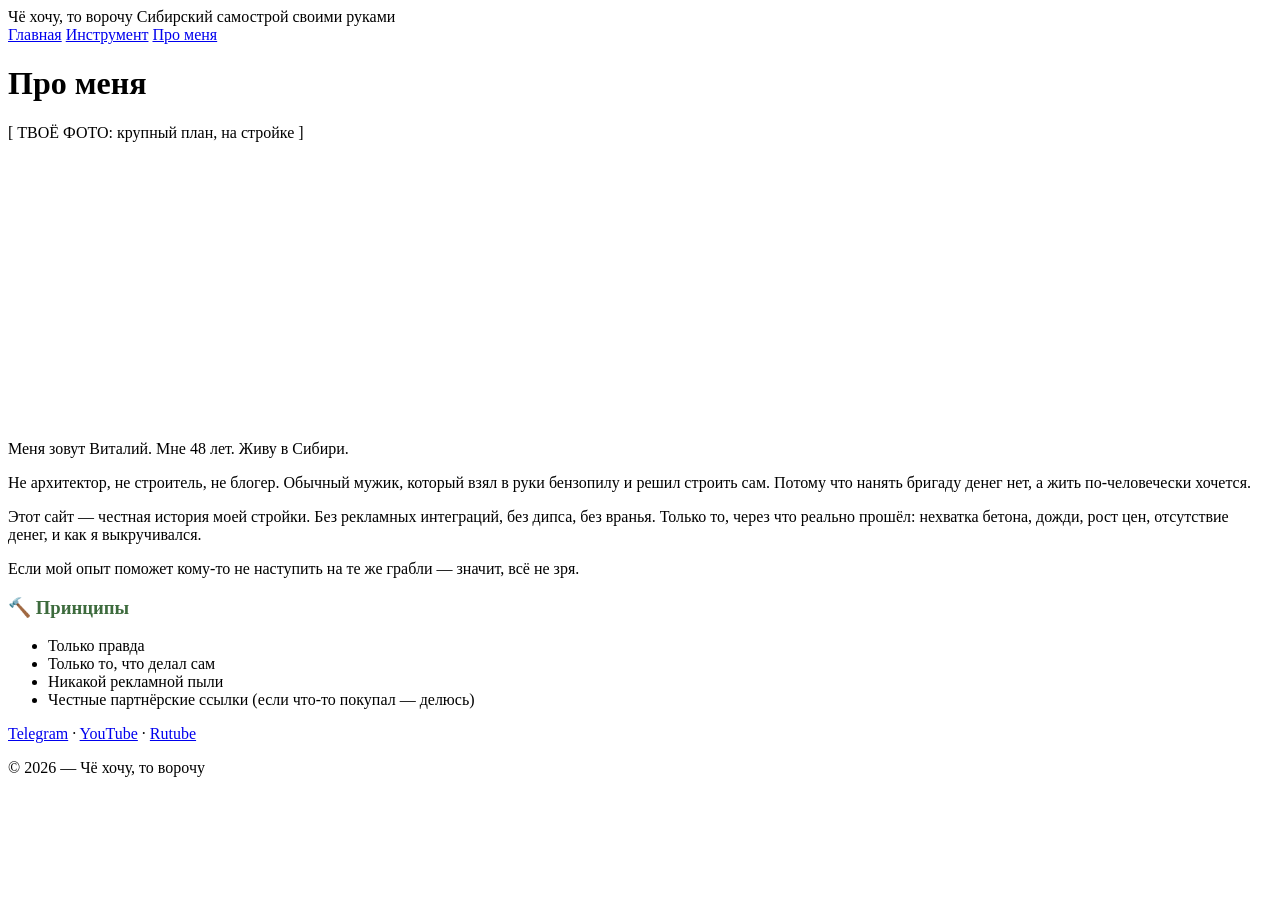
==== about.html @ 76aafaa2 "Create about.html" ====
<!DOCTYPE html>
<html lang="ru">
<head>
    <meta charset="UTF-8">
    <meta name="viewport" content="width=device-width, initial-scale=1.0">
    <title>Про меня — Чё хочу, то ворочу</title>
    <link rel="stylesheet" href="style.css">
</head>
<body>
    <div class="container">
        <header>
            <div class="header-content">
                <div class="logo">
                    Чё хочу, то ворочу
                    <span>Сибирский самострой своими руками</span>
                </div>
                <nav>
                    <a href="index.html">Главная</a>
                    <a href="instrument.html">Инструмент</a>
                    <a href="about.html">Про меня</a>
                </nav>
            </div>
        </header>

        <h1>Про меня</h1>
        
        <div class="photo-placeholder" style="height: 300px;">
            [ ТВОЁ ФОТО: крупный план, на стройке ]
        </div>

        <p>Меня зовут Виталий. Мне 48 лет. Живу в Сибири.</p>
        
        <p>Не архитектор, не строитель, не блогер. Обычный мужик, который взял в руки бензопилу и решил строить сам. Потому что нанять бригаду денег нет, а жить по-человечески хочется.</p>
        
        <p>Этот сайт — честная история моей стройки. Без рекламных интеграций, без дипса, без вранья. Только то, через что реально прошёл: нехватка бетона, дожди, рост цен, отсутствие денег, и как я выкручивался.</p>
        
        <p>Если мой опыт поможет кому-то не наступить на те же грабли — значит, всё не зря.</p>

        <div class="green-block">
            <h3 style="color: #3d6b3d;">🔨 Принципы</h3>
            <ul>
                <li>Только правда</li>
                <li>Только то, что делал сам</li>
                <li>Никакой рекламной пыли</li>
                <li>Честные партнёрские ссылки (если что-то покупал — делюсь)</li>
            </ul>
        </div>

        <footer>
            <div class="social-links">
                <a href="#">Telegram</a> · 
                <a href="#">YouTube</a> · 
                <a href="#">Rutube</a>
            </div>
            <p>© 2026 — Чё хочу, то ворочу</p>
        </footer>
    </div>
</body>
</html>
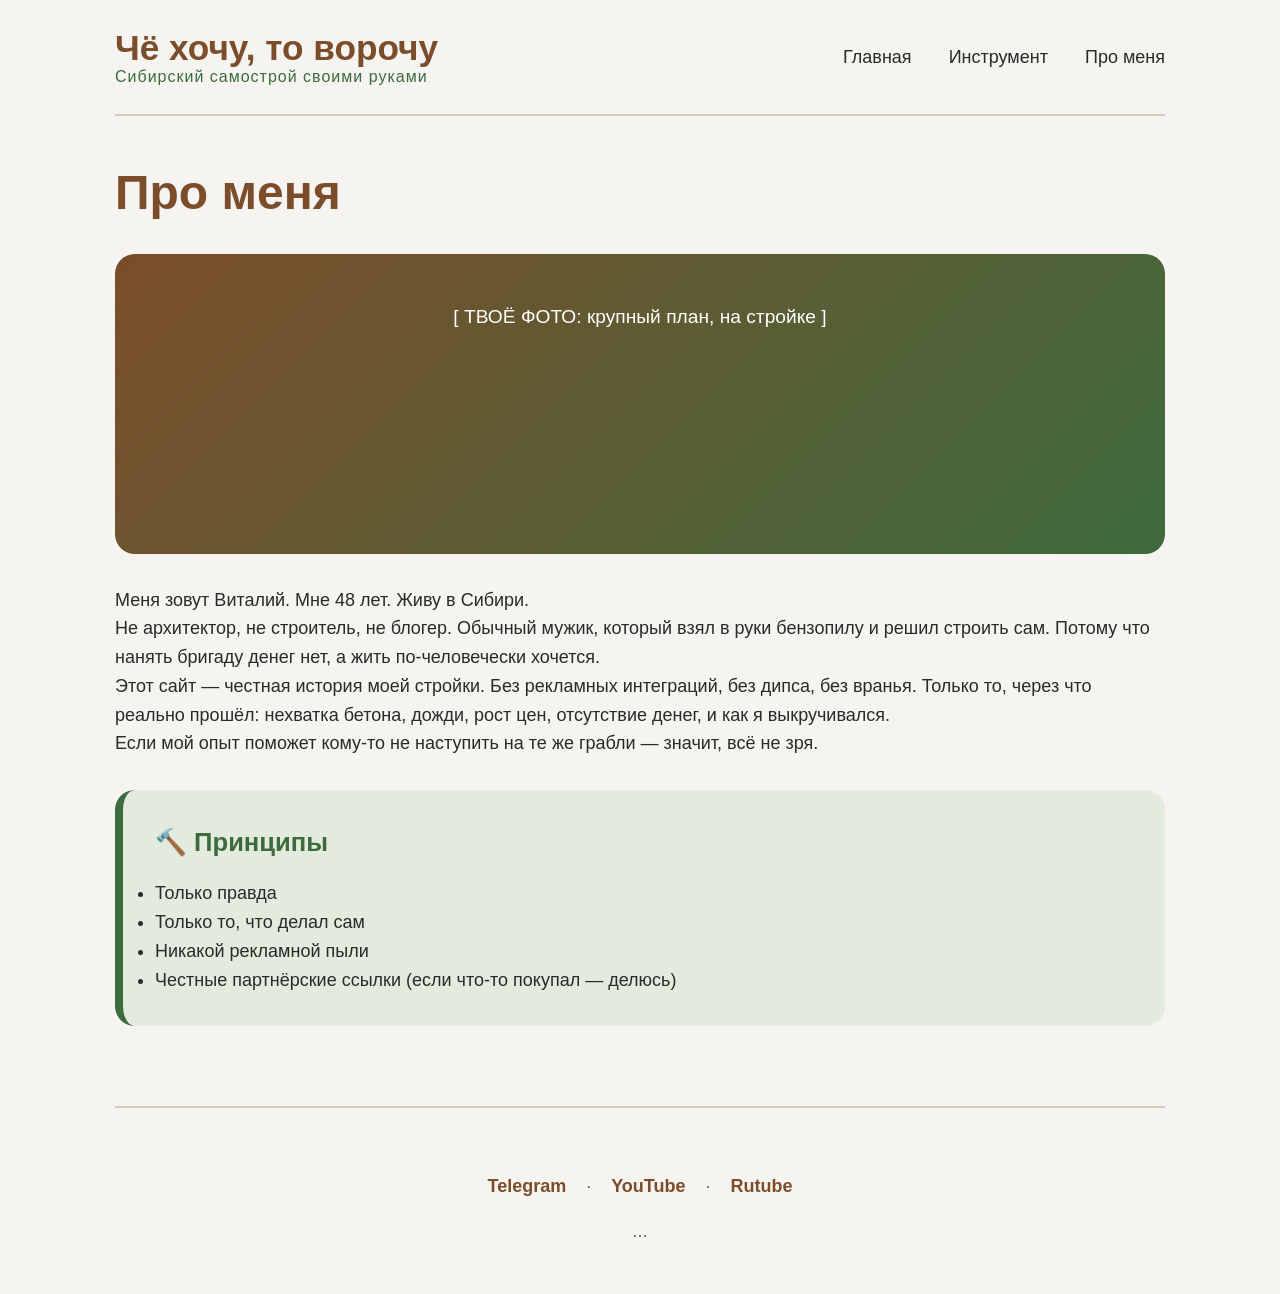
==== commit be94708a: "Update about.html" ====
--- a/about.html
+++ b/about.html
@@ -46,14 +46,11 @@
             </ul>
         </div>
 
-        <footer>
-            <div class="social-links">
-                <a href="#">Telegram</a> · 
-                <a href="#">YouTube</a> · 
-                <a href="#">Rutube</a>
-            </div>
-            <p>© 2026 — Чё хочу, то ворочу</p>
-        </footer>
+      <footer>
+    <div class="social-links">
+        <a href="https://t.me/твой_телеграм" target="_blank">Telegram</a> · 
+        <a href="https://www.youtube.com/@твой_канал" target="_blank">YouTube</a> · 
+        <a href="https://rutube.ru/video/person/76892899/" target="_blank">Rutube</a>
     </div>
-</body>
-</html>
+    ...
+</footer>
--- a/style.css
+++ b/style.css
@@ -0,0 +1,227 @@
+/* ========== ОБЩИЕ СТИЛИ ========== */
+* {
+    margin: 0;
+    padding: 0;
+    box-sizing: border-box;
+}
+
+body {
+    font-family: 'Segoe UI', Roboto, 'Helvetica Neue', Arial, sans-serif;
+    background-color: #f6f4f0;
+    color: #2a2a2a;
+    line-height: 1.6;
+    font-size: 18px;
+}
+
+.container {
+    max-width: 1100px;
+    margin: 0 auto;
+    padding: 0 25px;
+}
+
+/* ========== ЦВЕТА ========== */
+h1, h2 {
+    color: #7b4d2a;
+    font-weight: 700;
+    line-height: 1.2;
+    margin-bottom: 1.5rem;
+}
+
+h1 { font-size: 3rem; }
+h2 { font-size: 2.2rem; border-bottom: 3px solid #d6c9b8; padding-bottom: 0.8rem; margin-top: 3rem; }
+h3 { 
+    font-size: 1.6rem; 
+    color: #3d6b3d; 
+    margin-bottom: 1rem;
+}
+
+a {
+    color: #3d6b3d;
+    text-decoration: none;
+    font-weight: 600;
+}
+
+a:hover {
+    text-decoration: underline;
+}
+
+.btn {
+    display: inline-block;
+    background-color: #3d6b3d;
+    color: white !important;
+    padding: 12px 30px;
+    border-radius: 40px;
+    font-weight: 600;
+    font-size: 1rem;
+    border: none;
+    cursor: pointer;
+    transition: background 0.2s;
+}
+
+.btn:hover {
+    background-color: #2b4a2b;
+    text-decoration: none;
+}
+
+/* ========== ШАПКА ========== */
+header {
+    border-bottom: 2px solid #d6c9b8;
+    padding: 1.8rem 0;
+    margin-bottom: 3rem;
+}
+
+.header-content {
+    display: flex;
+    justify-content: space-between;
+    align-items: center;
+    flex-wrap: wrap;
+}
+
+.logo {
+    font-size: 2.2rem;
+    font-weight: 800;
+    color: #7b4d2a;
+    line-height: 1.1;
+}
+
+.logo span {
+    color: #3d6b3d;
+    font-size: 1rem;
+    font-weight: 400;
+    display: block;
+    letter-spacing: 1px;
+}
+
+nav a {
+    margin-left: 2rem;
+    color: #2a2a2a;
+    font-weight: 500;
+}
+
+nav a:hover {
+    color: #3d6b3d;
+}
+
+/* ========== КАРТОЧКИ ========== */
+.chapter-list {
+    display: flex;
+    flex-direction: column;
+    gap: 1.5rem;
+    margin: 3rem 0;
+}
+
+.chapter-card {
+    background: white;
+    border: 1px solid #d6c9b8;
+    border-radius: 20px;
+    padding: 1.5rem 2rem;
+    transition: 0.2s;
+}
+
+.chapter-card:hover {
+    box-shadow: 0 5px 15px rgba(0,0,0,0.1);
+}
+
+.chapter-meta {
+    color: #7b4d2a;
+    font-weight: 600;
+    font-size: 0.9rem;
+    margin-bottom: 0.5rem;
+}
+
+.chapter-card h3 {
+    margin-bottom: 0.5rem;
+}
+
+.chapter-card h3 a {
+    color: #2a2a2a;
+}
+
+.chapter-card h3 a:hover {
+    color: #3d6b3d;
+}
+
+.chapter-card p {
+    color: #555;
+}
+
+/* ========== ФОТО И МЕДИА ========== */
+.photo-placeholder {
+    background: linear-gradient(135deg, #7b4d2a 0%, #3d6b3d 100%);
+    border-radius: 20px;
+    padding: 3rem;
+    margin: 2rem 0;
+    text-align: center;
+    color: white;
+    font-size: 1.2rem;
+}
+
+.photo-caption {
+    font-size: 0.9rem;
+    color: #f0e4d5;
+    margin-top: 0.5rem;
+    font-style: italic;
+}
+
+.photo-grid {
+    display: grid;
+    grid-template-columns: repeat(auto-fit, minmax(300px, 1fr));
+    gap: 1.5rem;
+    margin: 2rem 0;
+}
+
+/* ========== БЛОКИ ========== */
+.green-block {
+    background-color: #e2ebdd;
+    padding: 2rem;
+    border-radius: 20px;
+    margin: 2rem 0;
+    border-left: 8px solid #3d6b3d;
+}
+
+.brown-block {
+    background-color: #f0e4d5;
+    padding: 2rem;
+    border-radius: 20px;
+    margin: 2rem 0;
+    border-left: 8px solid #7b4d2a;
+}
+
+.quote {
+    font-size: 1.5rem;
+    font-style: italic;
+    color: #3d6b3d;
+    text-align: center;
+    padding: 2rem;
+    border-top: 2px dashed #d6c9b8;
+    border-bottom: 2px dashed #d6c9b8;
+    margin: 3rem 0;
+}
+
+/* ========== ПОДВАЛ ========== */
+footer {
+    margin-top: 5rem;
+    padding: 3rem 0;
+    border-top: 2px solid #d6c9b8;
+    text-align: center;
+    color: #666;
+}
+
+.social-links {
+    margin: 1rem 0;
+}
+
+.social-links a {
+    margin: 0 15px;
+    color: #7b4d2a;
+}
+
+/* ========== АДАПТАЦИЯ ========== */
+@media (max-width: 700px) {
+    body { font-size: 16px; }
+    h1 { font-size: 2.2rem; }
+    h2 { font-size: 1.8rem; }
+    .header-content { flex-direction: column; gap: 1rem; text-align: center; }
+    nav a { margin: 0 1rem; }
+    .logo span { font-size: 0.9rem; }
+}
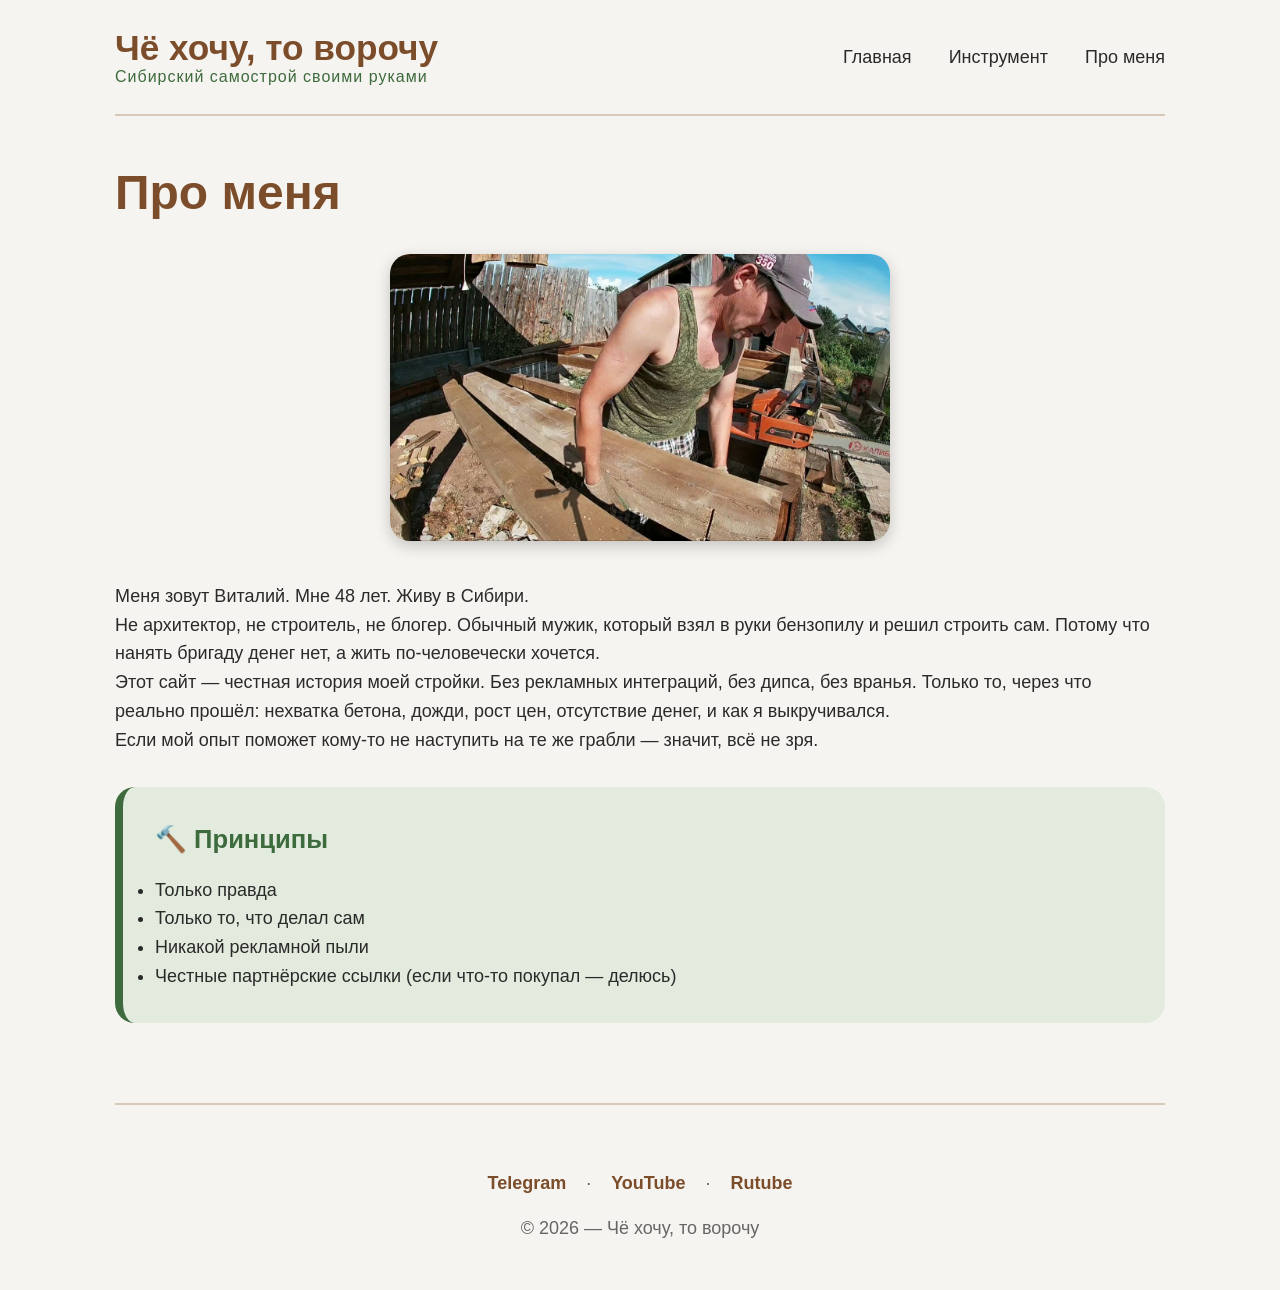
==== commit f4dba8e0: "Update about.html" ====
--- a/about.html
+++ b/about.html
@@ -24,8 +24,11 @@
 
         <h1>Про меня</h1>
         
-        <div class="photo-placeholder" style="height: 300px;">
-            [ ТВОЁ ФОТО: крупный план, на стройке ]
+        <!-- ФОТО -->
+        <div style="margin: 2rem 0; text-align: center;">
+            <img src="photo_2026-03-29_10-05-57.jpg" 
+                 alt="Виталий на стройке" 
+                 style="width: 100%; max-width: 500px; border-radius: 20px; box-shadow: 0 5px 15px rgba(0,0,0,0.2);">
         </div>
 
         <p>Меня зовут Виталий. Мне 48 лет. Живу в Сибири.</p>
@@ -46,11 +49,14 @@
             </ul>
         </div>
 
-      <footer>
-    <div class="social-links">
-        <a href="https://t.me/твой_телеграм" target="_blank">Telegram</a> · 
-        <a href="https://www.youtube.com/@твой_канал" target="_blank">YouTube</a> · 
-        <a href="https://rutube.ru/video/person/76892899/" target="_blank">Rutube</a>
+        <footer>
+            <div class="social-links">
+                <a href="#" target="_blank">Telegram</a> · 
+                <a href="#" target="_blank">YouTube</a> · 
+                <a href="https://rutube.ru/channel/76892899/" target="_blank">Rutube</a>
+            </div>
+            <p>© 2026 — Чё хочу, то ворочу</p>
+        </footer>
     </div>
-    ...
-</footer>
+</body>
+</html>
